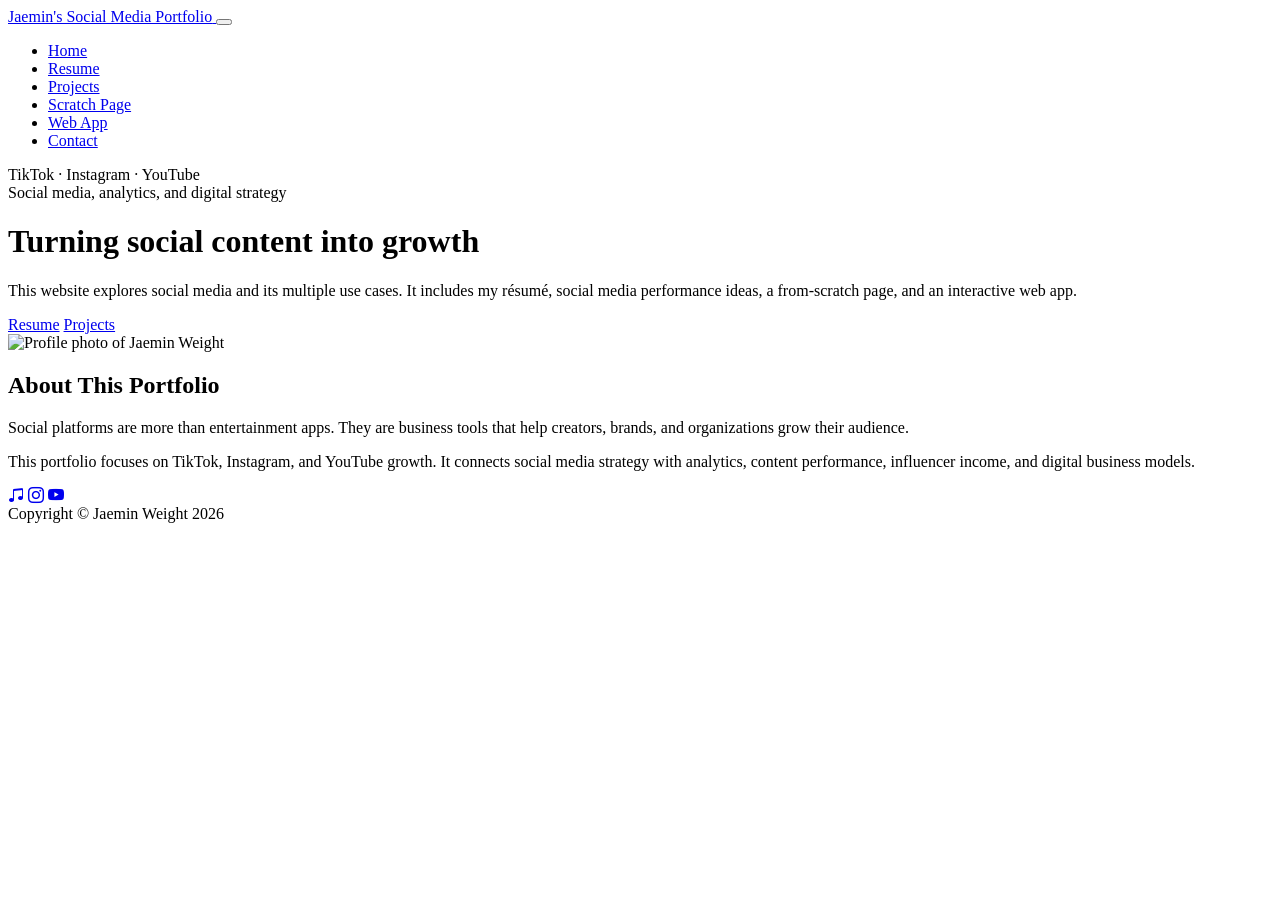
==== index.html @ 9ea0fea8 "Add files via upload" ====
<!DOCTYPE html>
<html lang="en">
<head>
    <meta charset="utf-8" />
    <meta name="viewport" content="width=device-width, initial-scale=1, shrink-to-fit=no" />
    <meta name="description" content="Jaemin's Social Media Portfolio" />
    <meta name="author" content="Jaemin Weight" />
    <title>Jaemin's Social Media Portfolio</title>

    <link rel="icon" type="image/x-icon" href="assets/favicon.ico" />

    <link rel="preconnect" href="https://fonts.googleapis.com" />
    <link rel="preconnect" href="https://fonts.gstatic.com" crossorigin />
    <link href="https://fonts.googleapis.com/css2?family=Plus+Jakarta+Sans:wght@100;200;300;400;500;600;700;800;900&amp;display=swap" rel="stylesheet" />

    <link href="https://cdn.jsdelivr.net/npm/bootstrap-icons@1.8.1/font/bootstrap-icons.css" rel="stylesheet" />

    <link href="css/styles.css" rel="stylesheet" />
</head>

<body class="d-flex flex-column h-100">
<main class="flex-shrink-0">

    <!-- Navigation -->
    <nav class="navbar navbar-expand-lg navbar-light bg-white py-3">
        <div class="container px-5">
            <a class="navbar-brand" href="index.html">
                <span class="fw-bolder text-primary">Jaemin's Social Media Portfolio</span>
            </a>

            <button class="navbar-toggler" type="button" data-bs-toggle="collapse" data-bs-target="#navbarSupportedContent">
                <span class="navbar-toggler-icon"></span>
            </button>

            <div class="collapse navbar-collapse" id="navbarSupportedContent">
                <ul class="navbar-nav ms-auto mb-2 mb-lg-0 small fw-bolder">
                    <li class="nav-item"><a class="nav-link" href="index.html">Home</a></li>
                    <li class="nav-item"><a class="nav-link" href="resume.html">Resume</a></li>
                    <li class="nav-item"><a class="nav-link" href="projects.html">Projects</a></li>
                    <li class="nav-item"><a class="nav-link" href="scratch.html">Scratch Page</a></li>
                    <li class="nav-item"><a class="nav-link" href="webapp.html">Web App</a></li>
                    <li class="nav-item"><a class="nav-link" href="contact.html">Contact</a></li>
                </ul>
            </div>
        </div>
    </nav>

    <!-- Header -->
    <header class="py-5">
        <div class="container px-5 pb-5">
            <div class="row gx-5 align-items-center">

                <div class="col-xxl-5">
                    <div class="text-center text-xxl-start">
                        <div class="badge bg-gradient-primary-to-secondary text-white mb-4">
                            <div class="text-uppercase">TikTok &middot; Instagram &middot; YouTube</div>
                        </div>

                        <div class="fs-3 fw-light text-muted">Social media, analytics, and digital strategy</div>

                        <h1 class="display-3 fw-bolder mb-5">
                            <span class="text-gradient d-inline">Turning social content into growth</span>
                        </h1>

                        <p class="lead fw-normal text-muted mb-5">
                            This website explores social media and its multiple use cases. It includes my résumé,
                            social media performance ideas, a from-scratch page, and an interactive web app.
                        </p>

                        <div class="d-grid gap-3 d-sm-flex justify-content-sm-center justify-content-xxl-start mb-3">
                            <a class="btn btn-primary btn-lg px-5 py-3 me-sm-3 fs-6 fw-bolder" href="resume.html">Resume</a>
                            <a class="btn btn-outline-dark btn-lg px-5 py-3 fs-6 fw-bolder" href="projects.html">Projects</a>
                        </div>
                    </div>
                </div>

                <div class="col-xxl-7">
                    <div class="d-flex justify-content-center mt-5 mt-xxl-0">
                        <div class="profile bg-gradient-primary-to-secondary">
                            <img class="profile-img" src="assets/profile.png" alt="Profile photo of Jaemin Weight" />
                        </div>
                    </div>
                </div>

            </div>
        </div>
    </header>

    <!-- About Section -->
    <section class="bg-light py-5">
        <div class="container px-5">
            <div class="row gx-5 justify-content-center">
                <div class="col-xxl-8">
                    <div class="text-center my-5">
                        <h2 class="display-5 fw-bolder">
                            <span class="text-gradient d-inline">About This Portfolio</span>
                        </h2>

                        <p class="lead fw-light mb-4">
                            Social platforms are more than entertainment apps. They are business tools that help
                            creators, brands, and organizations grow their audience.
                        </p>

                        <p class="text-muted">
                            This portfolio focuses on TikTok, Instagram, and YouTube growth. It connects social media
                            strategy with analytics, content performance, influencer income, and digital business models.
                        </p>

                        <div class="d-flex justify-content-center fs-2 gap-4">
                            <a class="text-gradient" href="https://www.tiktok.com" target="_blank"><i class="bi bi-music-note-beamed"></i></a>
                            <a class="text-gradient" href="https://www.instagram.com" target="_blank"><i class="bi bi-instagram"></i></a>
                            <a class="text-gradient" href="https://www.youtube.com" target="_blank"><i class="bi bi-youtube"></i></a>
                        </div>
                    </div>
                </div>
            </div>
        </div>
    </section>

</main>

<footer class="bg-white py-4 mt-auto">
    <div class="container px-5">
        <div class="small text-center">Copyright &copy; Jaemin Weight 2026</div>
    </div>
</footer>

<script src="https://cdn.jsdelivr.net/npm/bootstrap@5.2.3/dist/js/bootstrap.bundle.min.js"></script>
<script src="js/scripts.js"></script>
</body>
</html>
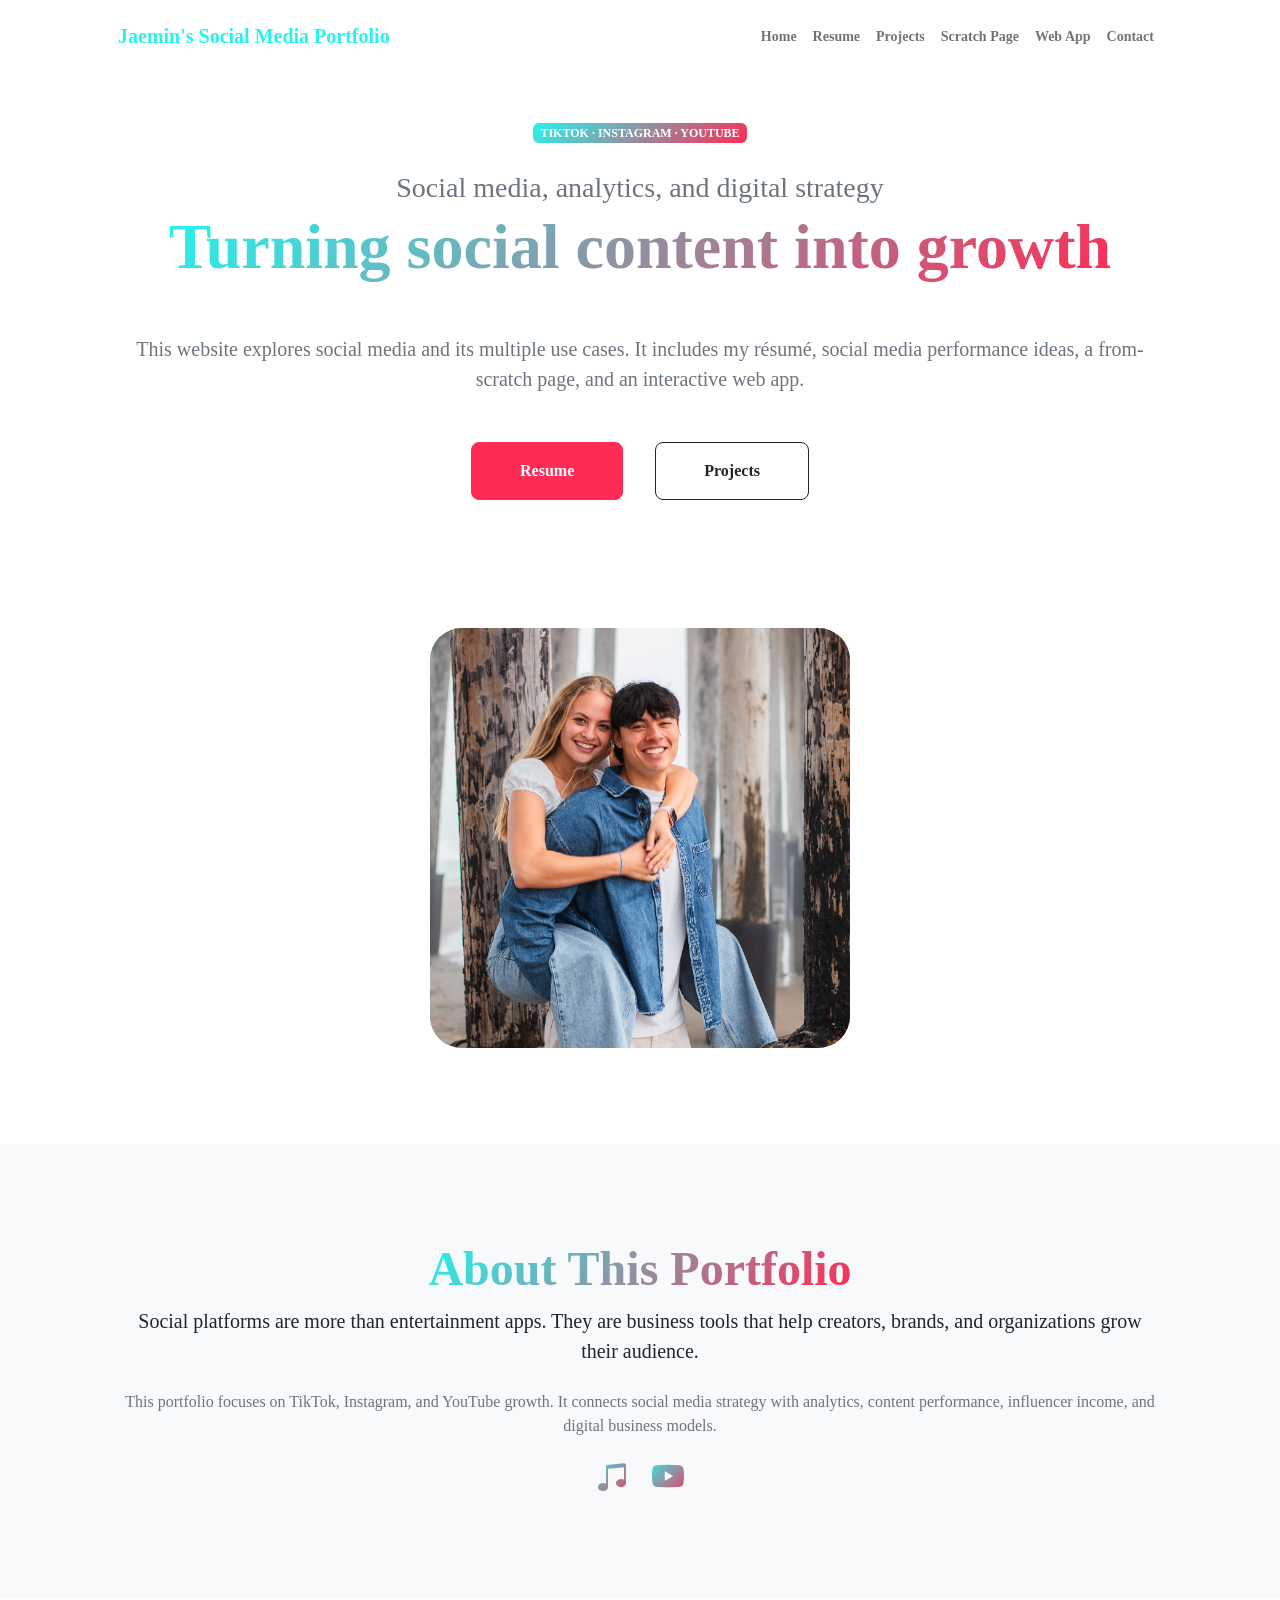
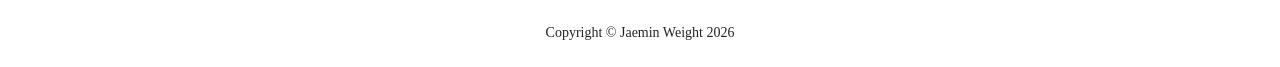
==== commit f73c39f9: "Add files via upload" ====
--- a/index.html
+++ b/index.html
@@ -107,9 +107,13 @@
                         </p>
 
                         <div class="d-flex justify-content-center fs-2 gap-4">
-                            <a class="text-gradient" href="https://www.tiktok.com" target="_blank"><i class="bi bi-music-note-beamed"></i></a>
-                            <a class="text-gradient" href="https://www.instagram.com" target="_blank"><i class="bi bi-instagram"></i></a>
-                            <a class="text-gradient" href="https://www.youtube.com" target="_blank"><i class="bi bi-youtube"></i></a>
+                            <a class="text-gradient" href="https://www.tiktok.com/@tuffington33" target="_blank" rel="noopener noreferrer">
+                                <i class="bi bi-music-note-beamed"></i>
+                            </a>
+
+                            <a class="text-gradient" href="https://www.youtube.com/@Tuff1ngton" target="_blank" rel="noopener noreferrer">
+                                <i class="bi bi-youtube"></i>
+                            </a>
                         </div>
                     </div>
                 </div>
